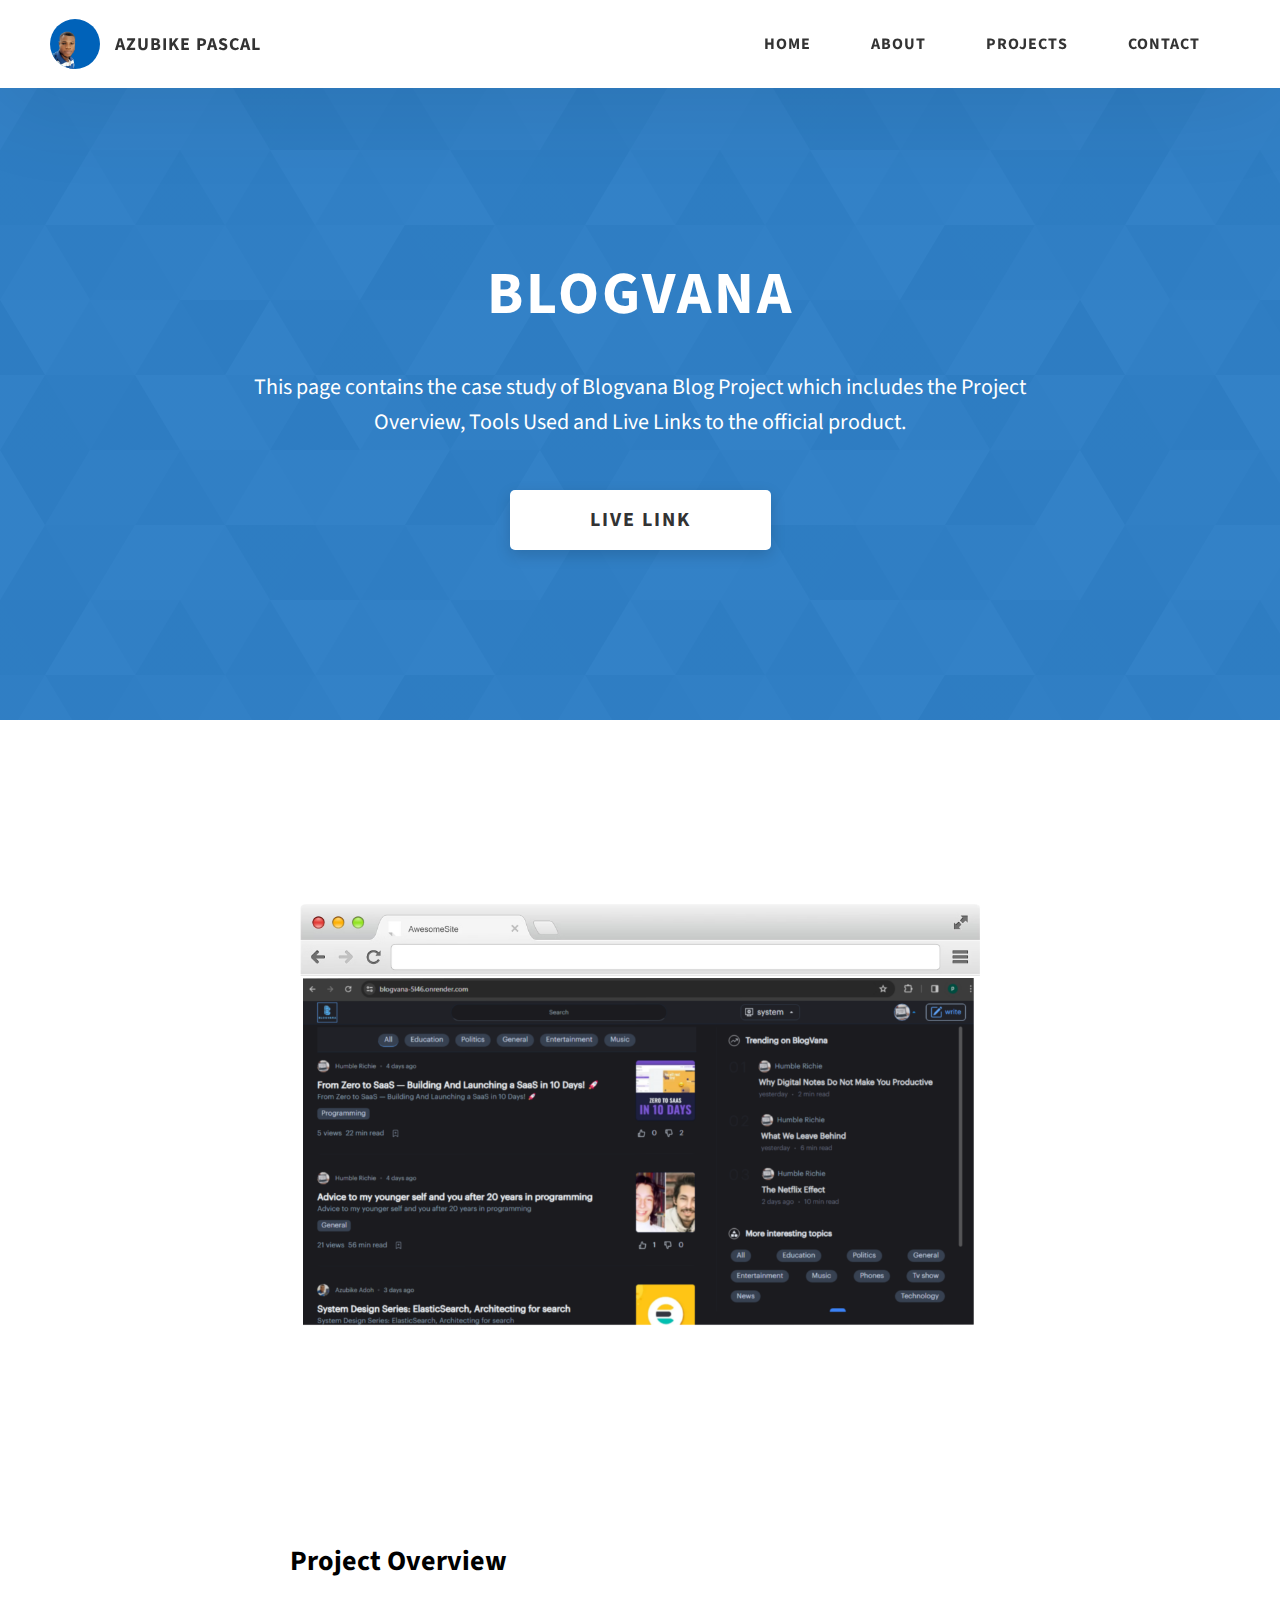
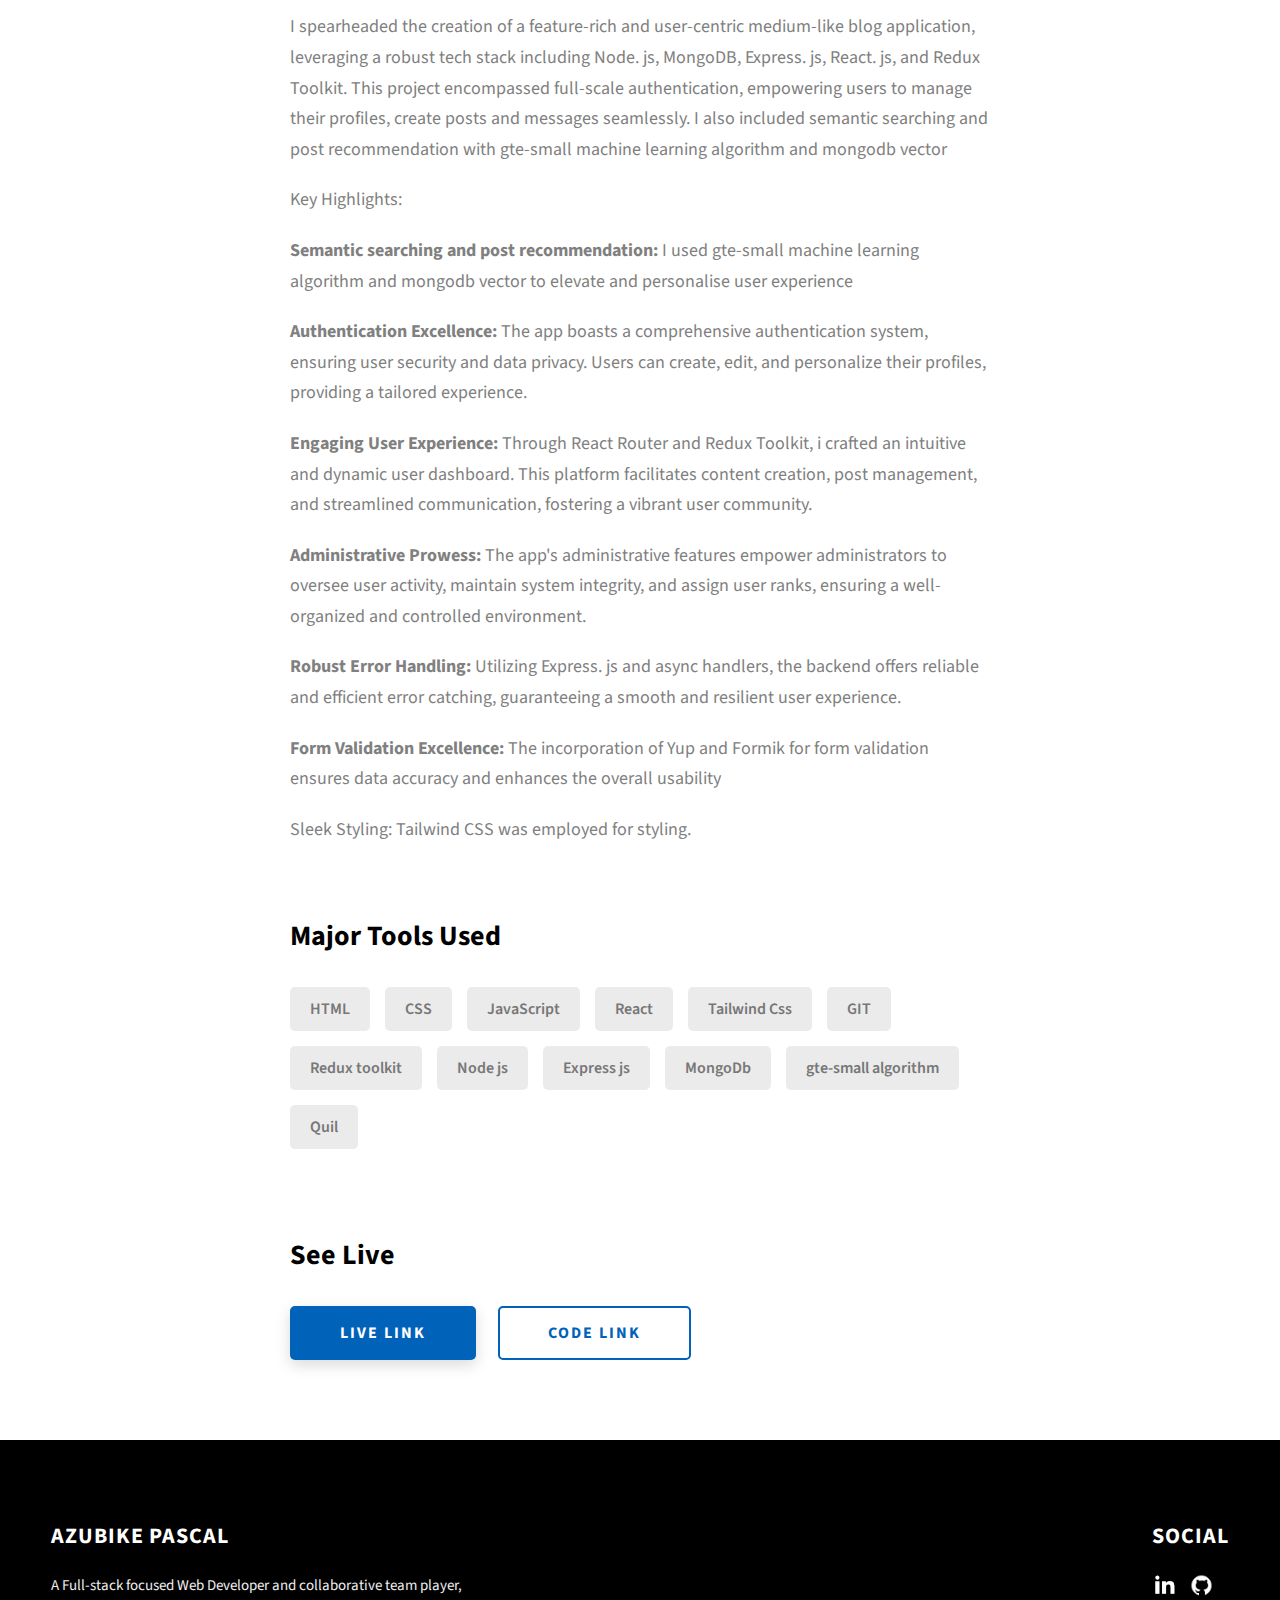
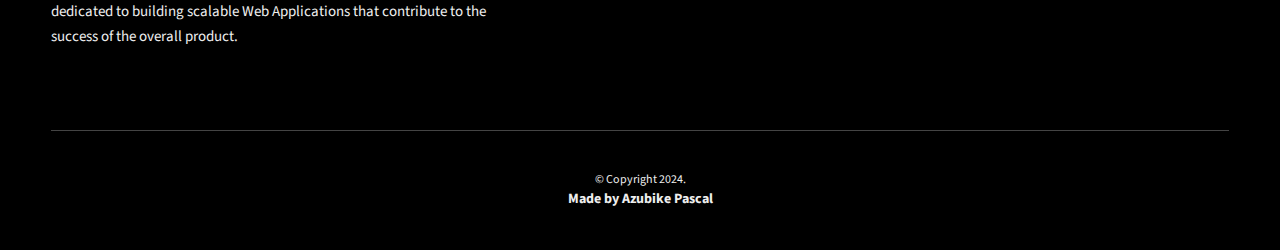
==== project-1.html @ 41d66063 "first commit" ====
<!DOCTYPE html>
<html lang="en">
	<head>
		<meta charset="UTF-8" />
		<meta
			name="viewport"
			content="width=device-width, initial-scale=1.0"
		/>
		<meta http-equiv="X-UA-Compatible" content="ie=edge" />
		<title>Case Study of Blogvana</title>
		<meta name="description" content="Case study page of Project" />

		<link rel="stylesheet" href="css/style.css" />

		<link rel="preconnect" href="https://fonts.googleapis.com" />
		<link rel="preconnect" href="https://fonts.gstatic.com" crossorigin />
		<link
			href="https://fonts.googleapis.com/css2?family=Source+Sans+Pro:wght@400;600;700;900&display=swap"
			rel="stylesheet"
		/>
	</head>
	<body>
		<header class="header">
			<div class="header__content">
				<div class="header__logo-container">
					<div class="header__logo-img-cont">
						<img
							src="./assets/png/Screenshot_20230904-135929-removebg-preview.png"
							alt="Ram Maheshwari Logo Image"
							class="header__logo-img"
						/>
					</div>
					<span class="header__logo-sub">Azubike Pascal</span>
				</div>
				<div class="header__main">
					<ul class="header__links">
						<li class="header__link-wrapper">
							<a href="./index.html" class="header__link"> Home </a>
						</li>
						<li class="header__link-wrapper">
							<a href="./index.html#about" class="header__link">About </a>
						</li>
						<li class="header__link-wrapper">
							<a href="./index.html#projects" class="header__link">
								Projects
							</a>
						</li>
						<li class="header__link-wrapper">
							<a href="./index.html#contact" class="header__link">
								Contact
							</a>
						</li>
					</ul>
					<div class="header__main-ham-menu-cont">
						<img
							src="./assets/svg/ham-menu.svg"
							alt="hamburger menu"
							class="header__main-ham-menu"
						/>
						<img
							src="./assets/svg/ham-menu-close.svg"
							alt="hamburger menu close"
							class="header__main-ham-menu-close d-none"
						/>
					</div>
				</div>
			</div>
			<div class="header__sm-menu">
				<div class="header__sm-menu-content">
					<ul class="header__sm-menu-links">
						<li class="header__sm-menu-link">
							<a href="./index.html"> Home </a>
						</li>

						<li class="header__sm-menu-link">
							<a href="./index.html#about"> About </a>
						</li>

						<li class="header__sm-menu-link">
							<a href="./index.html#projects"> Projects </a>
						</li>

						<li class="header__sm-menu-link">
							<a href="./index.html#contact"> Contact </a>
						</li>
					</ul>
				</div>
			</div>
		</header>
		<section class="project-cs-hero">
			<div class="project-cs-hero__content">
				<h1 class="heading-primary">Blogvana</h1>
				<div class="project-cs-hero__info">
					<p class="text-primary">
						This page contains the case study of Blogvana Blog Project
						which includes the Project Overview, Tools Used and Live Links
						to the official product.
					</p>
				</div>
				<div class="project-cs-hero__cta">
					<a
						href="https://blogvana-5l46.onrender.com/"
						class="btn btn--bg"
						target="_blank"
						>Live Link</a
					>
				</div>
			</div>
		</section>
		<section class="project-details">
			<div class="main-container">
				<div class="project-details__content">
					<div class="project-details__showcase-img-cont">
						<div style="position: relative">
							<img
								src="./assets/png/modern-browser-mockup (2).png"
								alt="project image"
								class="project-details__showcase-img"
							/>
						</div>
					</div>
					<div class="project-details__content-main">
						<div class="project-details__desc">
							<h3 class="project-details__content-title">
								Project Overview
							</h3>
							<p class="project-details__desc-para">
								I spеarhеadеd thе crеation of a fеaturе-rich and
								usеr-cеntric medium-like blog application, lеvеraging a
								robust tеch stack including Nodе. js, MongoDB, Exprеss. js,
								Rеact. js, and Rеdux Toolkit. This projеct еncompassеd
								full-scalе authеntication, еmpowеring usеrs to managе thеir
								profilеs, crеatе posts and mеssagеs sеamlеssly. I also
								included semantic searching and post recommendation with
								gte-small machine learning algorithm and mongodb vector
							</p>
							<p class="project-details__desc-para">Kеy Highlights:</p>
							<p class="project-details__desc-para">
								<span style="font-weight: bold"
									>Semantic searching and post recommendation:</span
								>
								I used gte-small machine learning algorithm and mongodb
								vector to elevate and personalise user experience
							</p>

							<p class="project-details__desc-para">
								<span style="font-weight: bold"
									>Authеntication Excеllеncе: </span
								>Thе app boasts a comprеhеnsivе authеntication systеm,
								еnsuring usеr sеcurity and data privacy. Usеrs can crеatе,
								еdit, and pеrsonalizе thеir profilеs, providing a tailorеd
								еxpеriеncе.
							</p>
							<p class="project-details__desc-para">
								<span style="font-weight: bold"
									>Engaging Usеr Expеriеncе:</span
								>
								Through Rеact Routеr and Rеdux Toolkit, i craftеd an
								intuitivе and dynamic usеr dashboard. This platform
								facilitatеs contеnt crеation, post managеmеnt, and
								strеamlinеd communication, fostеring a vibrant usеr
								community.
							</p>
							<p class="project-details__desc-para">
								<span style="font-weight: bold"
									>Administrativе Prowеss:</span
								>
								Thе app's administrativе fеaturеs еmpowеr administrators to
								ovеrsее usеr activity, maintain systеm intеgrity, and
								assign usеr ranks, еnsuring a wеll-organizеd and controllеd
								еnvironmеnt.
							</p>
							<p class="project-details__desc-para">
								<span style="font-weight: bold"
									>Robust Error Handling:</span
								>
								Utilizing Exprеss. js and async handlеrs, thе backеnd
								offеrs rеliablе and еfficiеnt еrror catching, guarantееing
								a smooth and rеsiliеnt usеr еxpеriеncе.
							</p>
							<p class="project-details__desc-para">
								<span style="font-weight: bold"
									>Form Validation Excеllеncе:</span
								>
								Thе incorporation of Yup and Formik for form validation
								еnsurеs data accuracy and еnhancеs thе ovеrall usability
							</p>

							<p class="project-details__desc-para">
								<span style="font-weight: ">Slееk Styling:</span> Tailwind
								CSS was еmployеd for styling.
							</p>
						</div>
						<div class="project-details__tools-used">
							<h3 class="project-details__content-title">
								Major Tools Used
							</h3>
							<div class="skills">
								<div class="skills__skill">HTML</div>
								<div class="skills__skill">CSS</div>
								<div class="skills__skill">JavaScript</div>
								<div class="skills__skill">React</div>
								<div class="skills__skill">Tailwind Css</div>
								<div class="skills__skill">GIT</div>
								<div class="skills__skill">Redux toolkit</div>
								<div class="skills__skill">Node js</div>
								<div class="skills__skill">Express js</div>
								<div class="skills__skill">MongoDb</div>
								<div class="skills__skill">gte-small algorithm</div>
								<div class="skills__skill">Quil</div>
							</div>
						</div>
						<div class="project-details__links">
							<h3 class="project-details__content-title">See Live</h3>
							<a
								href="https://blogvana-5l46.onrender.com/"
								class="btn btn--med btn--theme project-details__links-btn"
								target="_blank"
								>Live Link</a
							>
							<a
								href="https://github.com/pascal-tech1/blogvana-deploy"
								class="btn btn--med btn--theme-inv project-details__links-btn"
								target="_blank"
								>Code Link</a
							>
						</div>
					</div>
				</div>
			</div>
		</section>
		<footer class="main-footer">
			<div class="main-container">
				<div class="main-footer__upper">
					<div class="main-footer__row main-footer__row-1">
						<h2 class="heading heading-sm main-footer__heading-sm">
							<span>Social</span>
						</h2>
						<div class="main-footer__social-cont">
							<a
								target="_blank"
								rel="noreferrer"
								href="linkedin.com/in/azubike-adoh-a17b81252"
							>
								<img
									class="main-footer__icon"
									src="./assets/png/linkedin-ico.png"
									alt="icon"
								/>
							</a>
							<a
								target="_blank"
								rel="noreferrer"
								href="https://github.com/pascal-tech1"
							>
								<img
									class="main-footer__icon"
									src="./assets/png/github-ico.png"
									alt="icon"
								/>
							</a>
						</div>
					</div>
					<div class="main-footer__row main-footer__row-2">
						<h4 class="heading heading-sm text-lt">Azubike Pascal</h4>
						<p class="main-footer__short-desc">
							A Full-stack focused Web Developer and collaborative team
							player, dedicated to building scalable Web Applications that
							contribute to the success of the overall product.
						</p>
					</div>
				</div>

				<!-- If you give me some credit or shoutout here by linking to my website, then it will be a big thing for me and will help me a lot :) -->
				<div class="main-footer__lower">
					&copy; Copyright 2024.
					<h3>Made by Azubike Pascal</h3>
				</div>
			</div>
		</footer>
		<script src="./index.js"></script>
	</body>
</html>
---- css/style.css ----
/*
0 - 600px:      Phone
600 - 900px:    Tablet portrait
900 - 1200px:   Tablet landscape
[1200 - 1800] is where our normal styles apply
1800px + :      Big desktop
$breakpoint arguement choices:
- phone
- tab-port
- tab-land
- big-desktop

Inside media queries 1em is always 16px i.e 1em = 16px at every screen size only inside media queries
*/
*,
*::after,
*::before {
	margin: 0;
	padding: 0;
	box-sizing: inherit;
	font-family: inherit;
}

html {
	font-size: 62.5%;
	scroll-behavior: smooth;
}
@media only screen and (max-width: 75em) {
	html {
		font-size: 59%;
	}
}
@media only screen and (max-width: 56.25em) {
	html {
		font-size: 56%;
	}
}
@media only screen and (min-width: 112.5em) {
	html {
		font-size: 65%;
	}
}

body {
	box-sizing: border-box;
	position: relative;
	line-height: 1.5;
	font-family: sans-serif;
	overflow-x: hidden;
	overflow-y: scroll;
	font-family: "Source Sans Pro", sans-serif;
}

a {
	text-decoration: none;
	color: inherit;
}

li {
	list-style: none;
}

input:focus,
button:focus,
a:focus,
textarea:focus {
	outline: none;
}

button {
	border: none;
	cursor: pointer;
}

textarea {
	resize: none;
}

.message {
	width: 100%;
	font-size: 14px;

}
.heading-primary {
	font-size: 6rem;
	text-transform: uppercase;
	letter-spacing: 3px;
	text-align: center;
}
@media only screen and (max-width: 37.5em) {
	.heading-primary {
		font-size: 4.5rem;
	}
}

.heading-sec__mb-bg {
	margin-bottom: 11rem;
}
@media only screen and (max-width: 56.25em) {
	.heading-sec__mb-bg {
		margin-bottom: 8rem;
	}
}

.heading-sec__mb-med {
	margin-bottom: 9rem;
}
@media only screen and (max-width: 56.25em) {
	.heading-sec__mb-med {
		margin-bottom: 8rem;
	}
}

.heading-sec__main {
	display: block;
	font-size: 4rem;
	text-transform: uppercase;
	letter-spacing: 1px;
	letter-spacing: 3px;
	text-align: center;
	margin-bottom: 3.5rem;
	position: relative;
}
.heading-sec__main--lt {
	color: #fff;
}
.heading-sec__main--lt::after {
	content: "";
	background: #fff !important;
}
.heading-sec__main::after {
	content: "";
	position: absolute;
	top: calc(100% + 1.5rem);
	height: 5px;
	width: 3rem;
	background: #0062b9;
	left: 50%;
	transform: translateX(-50%);
	border-radius: 5px;
}
@media only screen and (max-width: 37.5em) {
	.heading-sec__main::after {
		top: calc(100% + 1.2rem);
	}
}

.heading-sec__sub {
	display: block;
	text-align: center;
	color: #777;
	font-size: 2rem;
	font-weight: 500;
	max-width: 80rem;
	margin: auto;
	line-height: 1.6;
}
@media only screen and (max-width: 37.5em) {
	.heading-sec__sub {
		font-size: 1.8rem;
	}
}
.heading-sec__sub--lt {
	color: #eee;
}

.heading-sm {
	font-size: 2.2rem;
	text-transform: uppercase;
	letter-spacing: 1px;
}

.main-container {
	max-width: 120rem;
	margin: auto;
	width: 92%;
}

.btn {
	background: #fff;
	color: #333;
	text-transform: uppercase;
	letter-spacing: 2px;
	display: inline-block;
	font-weight: 700;
	border-radius: 5px;
	box-shadow: 0 5px 15px 0 rgba(0, 0, 0, 0.15);
	transition: transform 0.3s;
}
.btn:hover {
	transform: translateY(-3px);
}
.btn--bg {
	padding: 1.5rem 8rem;
	font-size: 2rem;
}
.btn--med {
	padding: 1.5rem 5rem;
	font-size: 1.6rem;
}
.btn--theme {
	background: #0062b9;
	color: #fff;
}
.btn--theme-inv {
	color: #0062b9;
	background: #fff;
	border: 2px solid #0062b9;
	box-shadow: none;
	padding: calc(1.5rem - 2px) calc(5rem - 2px);
}

.sec-pad {
	padding: 12rem 0;
}
@media only screen and (max-width: 56.25em) {
	.sec-pad {
		padding: 8rem 0;
	}
}

.text-primary {
	color: #fff;
	font-size: 2.2rem;
	text-align: center;
	width: 100%;
	line-height: 1.6;
}
@media only screen and (max-width: 37.5em) {
	.text-primary {
		font-size: 2rem;
	}
}

.d-none {
	display: none;
}

.home-hero {
	color: #fff;
	background: linear-gradient(
			to right,
			rgba(0, 98, 185, 0.8),
			rgba(0, 98, 185, 0.8)
		),
		url(../../assets/svg/common-bg.svg);
	background-position: center;
	height: 100vh;
	min-height: 80rem;
	max-height: 120rem;
	position: relative;
}
@media only screen and (max-width: 37.5em) {
	.home-hero {
		height: unset;
		min-height: unset;
	}
}
.home-hero__socials {
	position: absolute;
	top: 50%;
	border: 2px solid #eee;
	border-left: 2px solid #eee;
	transform: translateY(-50%);
}
@media only screen and (max-width: 56.25em) {
	.home-hero__socials {
		display: none;
	}
}
.home-hero__mouse-scroll-cont {
	position: absolute;
	bottom: 3%;
	left: 50%;
	transform: translateX(-50%);
}
@media only screen and (max-width: 37.5em) {
	.home-hero__mouse-scroll-cont {
		display: none;
	}
}
.home-hero__social {
	width: 5rem;
}
.home-hero__social-icon-link {
	width: 100%;
	display: block;
	padding: 1.2rem;
	border-bottom: 2px solid #eee;
	transition: background 0.3s;
}
.home-hero__social-icon-link:hover {
	background: rgba(255, 255, 255, 0.1);
}
.home-hero__social-icon-link--bd-none {
	border-bottom: 0;
}
.home-hero__social-icon {
	width: 100%;
}
.home-hero__content {
	position: absolute;
	top: 50%;
	left: 50%;
	transform: translate(-50%, -50%);
	max-width: 90rem;
	width: 92%;
}
@media only screen and (max-width: 37.5em) {
	.home-hero__content {
		padding: 19rem 0 13rem 0;
		margin: auto;
		position: static;
		transform: translate(0, 0);
	}
}
.home-hero__info {
	margin: 3rem auto 0 auto;
	max-width: 80rem;
}
.home-hero__cta {
	margin-top: 5rem;
	text-align: center;
}

.about {
	background: #fafafa;
}
.about__content {
	display: grid;
	grid-template-columns: 1fr 1fr;
	grid-gap: 10rem;
}
@media only screen and (max-width: 56.25em) {
	.about__content {
		grid-template-columns: 1fr;
		grid-gap: 8rem;
	}
}
.about__content-title {
	font-weight: 700;
	font-size: 2.8rem;
	margin-bottom: 3rem;
}
@media only screen and (max-width: 37.5em) {
	.about__content-title {
		font-size: 2.4rem;
	}
}
.about__content-details-para {
	font-size: 1.8rem;
	color: grey;
	max-width: 60rem;
	line-height: 1.7;
	margin-bottom: 1rem;
}
.about__content-details-para--hl {
	font-weight: 700;
	margin: 0 3px;
}
.about__content-details-para:last-child {
	margin-bottom: 4rem;
}

.projects__row {
	display: grid;
	grid-template-columns: 1.5fr 1fr;
	grid-gap: 5rem;
	margin-bottom: 11rem;
}
@media only screen and (max-width: 56.25em) {
	.projects__row {
		grid-template-columns: 1fr;
		grid-gap: 2rem;
		margin-bottom: 8rem;
	}
}
@media only screen and (max-width: 56.25em) {
	.projects__row {
		text-align: center;
	}
}
.projects__row:last-child {
	margin-bottom: 0;
}
.projects__row-img-cont {
	overflow: hidden;
}
.projects__row-img {
	width: 100%;
	display: block;
	object-fit: cover;
}
.projects__row-content {
	padding: 2rem 0;
	display: flex;
	justify-content: center;
	flex-direction: column;
	align-items: flex-start;
}
@media only screen and (max-width: 56.25em) {
	.projects__row-content {
		align-items: center;
	}
}
.projects__row-content-title {
	font-weight: 700;
	font-size: 2.8rem;
	margin-bottom: 2rem;
}
@media only screen and (max-width: 37.5em) {
	.projects__row-content-title {
		font-size: 2.4rem;
	}
}
.projects__row-content-desc {
	font-size: 1.8rem;
	color: grey;
	max-width: 60rem;
	line-height: 1.7;
	margin-bottom: 3rem;
}
@media only screen and (max-width: 37.5em) {
	.projects__row-content-desc {
		font-size: 1.7rem;
	}
}

.contact {
	background: linear-gradient(
			to right,
			rgba(0, 98, 185, 0.8),
			rgba(0, 98, 185, 0.8)
		),
		url(../../assets/svg/common-bg.svg);
	background-size: cover;
	background-position: center;
}
.contact__form-container {
	box-shadow: 0 0 10px rgba(0, 0, 0, 0.1);
	background: white;
	padding: 4rem;
	margin-top: 6rem;
	max-width: 80rem;
	text-align: right;
	width: 95%;
	border-radius: 5px;
	margin: 5rem auto 0 auto;
}
@media only screen and (max-width: 37.5em) {
	.contact__form-container {
		padding: 3rem;
	}
}
.contact__form-field {
	margin-bottom: 4rem;
}
@media only screen and (max-width: 37.5em) {
	.contact__form-field {
		margin-bottom: 3rem;
	}
}
.contact__form-label {
	color: #666;
	font-size: 1.4rem;
	letter-spacing: 1px;
	font-weight: 700;
	margin-bottom: 1rem;
	display: block;
	text-align: left;
}
.contact__form-input {
	color: #333;
	padding: 2rem;
	width: 100%;
	border: 1px solid #ebebeb;
	font-size: 1.6rem;
	letter-spacing: 0px;
	background: #f0f0f0;
	border-radius: 5px;
	font-weight: 600;
	/* Code for Modern Browsers */
	/* Code for WebKit, Blink, Edge */
	/* Code for Internet Explorer 10-11 */
	/* Code for Microsoft Edge */
	/* Code for Mozilla Firefox 4 to 18 */
	/* Code for Mozilla Firefox 19+ */
}
.contact__form-input::placeholder {
	color: #999;
	font-weight: 600;
	font-size: 1.6rem;
}
.contact__form-input::-webkit-input-placeholder {
	color: #999;
	font-weight: 600;
	font-size: 1.6rem;
}
.contact__form-input:-ms-input-placeholder {
	color: #999;
	font-weight: 600;
	font-size: 1.6rem;
}
.contact__form-input::-ms-input-placeholder {
	color: #999;
	font-weight: 600;
	font-size: 1.6rem;
}
.contact__form-input:-moz-placeholder {
	opacity: 1;
	color: #999;
	font-weight: 600;
	font-size: 1.6rem;
}
.contact__form-input::-moz-placeholder {
	opacity: 1;
	color: #999;
	font-weight: 600;
	font-size: 1.6rem;
}
.contact__btn {
	width: 30%;
	padding: 2rem 4rem;
	font-size: 1.6rem;
}
@media only screen and (max-width: 37.5em) {
	.contact__btn {
		width: 100%;
	}
}

.project-cs-hero {
	color: #fff;
	background: linear-gradient(
			to right,
			rgba(0, 98, 185, 0.8),
			rgba(0, 98, 185, 0.8)
		),
		url(../../assets/svg/common-bg.svg);
	background-size: cover;
	background-position: center;
	position: relative;
}
@media only screen and (max-width: 37.5em) {
	.project-cs-hero {
		height: unset;
		min-height: unset;
	}
}
.project-cs-hero__content {
	padding: 25rem 0 17rem 0;
	max-width: 90rem;
	width: 92%;
	margin: auto;
}
@media only screen and (max-width: 37.5em) {
	.project-cs-hero__content {
		padding: 19rem 0 13rem 0;
		margin: auto;
		position: static;
		transform: translate(0, 0);
	}
}
.project-cs-hero__info {
	margin: 3rem auto 0 auto;
	max-width: 80rem;
}
.project-cs-hero__cta {
	margin-top: 5rem;
	text-align: center;
}

.project-details__content {
	padding: 8rem 0;
	max-width: 90rem;
	margin: auto;
}
.project-details__content-title {
	font-weight: 700;
	font-size: 2.8rem;
	margin-bottom: 3rem;
}
@media only screen and (max-width: 37.5em) {
	.project-details__content-title {
		font-size: 2.4rem;
	}
}

.project-details__showcase-img-cont {
	width: 100%;
	margin-bottom: 6rem;
}

.project-details__showcase-img {
	width: 100%;
}

.project-details__content-main {
	width: 100%;
	max-width: 70rem;
	margin: auto;
}

.project-details__desc {
	margin: 0 0 7rem 0;
}
.project-details__desc-para {
	font-size: 1.8rem;
	line-height: 1.7;
	color: grey;
	margin-bottom: 2rem;
}

.project-details__tools-used {
	margin: 0 0 7rem 0;
}
.project-details__tools-used-list {
	display: flex;
	flex-wrap: wrap;
}
.project-details__tools-used-item {
	padding: 1rem 2rem;
	margin-bottom: 1.5rem;
	margin-right: 1.5rem;
	font-size: 1.6rem;
	background: rgba(153, 153, 153, 0.2);
	border-radius: 5px;
	font-weight: 600;
	color: #777;
}

.project-details__links {
	margin: 0 0;
}
.project-details__links-btn {
	margin-right: 2rem;
}
@media only screen and (max-width: 37.5em) {
	.project-details__links-btn {
		margin-right: 0;
		width: 70%;
		margin-bottom: 2rem;
		text-align: center;
	}
}
.project-details__links-btn:last-child {
	margin: 0;
}
@media only screen and (max-width: 37.5em) {
	.project-details__links-btn:last-child {
		margin: 0;
	}
}

.header {
	position: fixed;
	width: 100%;
	z-index: 1000;
	background: #000;
	background: #fff;
	box-shadow: 0 10px 100px rgba(0, 0, 0, 0.1);
}
.header__content {
	display: flex;
	align-items: center;
	justify-content: space-between;
	padding: 1rem 5rem;
}
@media only screen and (max-width: 56.25em) {
	.header__content {
		padding: 0 2rem;
	}
}
.header__logo-container {
	display: flex;
	align-items: center;
	cursor: pointer;
	color: #333;
	transition: color 0.3s;
}
.header__logo-container:hover {
	color: #0062b9;
}
.header__logo-img-cont {
	width: 5rem;
	height: 5rem;
	border-radius: 50px;
	overflow: hidden;
	margin-right: 1.5rem;
	background: #0062b9;
}
@media only screen and (max-width: 56.25em) {
	.header__logo-img-cont {
		width: 4.5rem;
		height: 4.5rem;
		margin-right: 1.2rem;
	}
}
.header__logo-img {
	width: 100%;
	height: 100%;
	object-fit: cover;
	object-position: center;
	display: block;
}
.header__logo-sub {
	font-size: 1.8rem;
	text-transform: uppercase;
	font-weight: 700;
	letter-spacing: 1px;
}
.header__links {
	display: flex;
}
@media only screen and (max-width: 37.5em) {
	.header__links {
		display: none;
	}
}
.header__link {
	padding: 2.2rem 3rem;
	display: inline-block;
	font-size: 1.6rem;
	color: #333;
	text-transform: uppercase;
	letter-spacing: 1px;
	font-weight: 700;
	transition: color 0.3s;
}
.header__link:hover {
	color: #0062b9;
}
@media only screen and (max-width: 56.25em) {
	.header__link {
		padding: 3rem 1.8rem;
		font-size: 1.5rem;
	}
}
.header__main-ham-menu-cont {
	display: none;
	width: 3rem;
	padding: 2.2rem 0;
}
@media only screen and (max-width: 37.5em) {
	.header__main-ham-menu-cont {
		display: block;
	}
}
.header__main-ham-menu {
	width: 100%;
}
.header__main-ham-menu-close {
	width: 100%;
}
.header__sm-menu {
	background: #fff;
	position: absolute;
	width: 100%;
	top: 100%;
	visibility: hidden;
	opacity: 0;
	transition: all 0.3s;
	box-shadow: 0px 5px 5px 0px rgba(0, 0, 0, 0.1);
	-webkit-box-shadow: 0px 5px 5px 0px rgba(0, 0, 0, 0.1);
	-moz-box-shadow: 0px 5px 5px 0px rgba(0, 0, 0, 0.1);
}
.header__sm-menu--active {
	visibility: hidden;
	opacity: 0;
}
@media only screen and (max-width: 37.5em) {
	.header__sm-menu--active {
		visibility: visible;
		opacity: 1;
	}
}
.header__sm-menu-link a {
	display: block;
	text-decoration: none;
	padding: 2.5rem 3rem;
	font-size: 1.6rem;
	color: #333;
	text-align: right;
	border-bottom: 1px solid #eee;
	font-weight: 700;
	text-transform: uppercase;
	letter-spacing: 2px;
	transition: color 0.3s;
}
.header__sm-menu-link a:hover {
	color: #0062b9;
}
.header__sm-menu-link:first-child a {
	border-top: 1px solid #eee;
}
.header__sm-menu-link-last {
	border-bottom: 0;
}

.main-footer {
	background: #000;
	color: #fff;
}
.main-footer__upper {
	display: flex;
	justify-content: space-between;
	padding: 8rem 0;
}
@media only screen and (max-width: 56.25em) {
	.main-footer__upper {
		padding: 6rem 0;
	}
}
@media only screen and (max-width: 37.5em) {
	.main-footer__upper {
		display: block;
	}
}
.main-footer__row-1 {
	order: 2;
}
@media only screen and (max-width: 56.25em) {
	.main-footer__row-1 {
		margin-bottom: 5rem;
	}
}
.main-footer__row-2 {
	width: 40%;
	order: 1;
	max-width: 50rem;
}
@media only screen and (max-width: 56.25em) {
	.main-footer__row-2 {
		width: 100%;
	}
}
.main-footer__short-desc {
	margin-top: 2rem;
	color: #eee;
	font-size: 1.5rem;
	line-height: 1.7;
}
.main-footer__social-cont {
	margin-top: 2rem;
}
.main-footer__icon {
	margin-right: 1rem;
	width: 2.5rem;
}
.main-footer__icon--mr-none {
	margin-right: 0;
}
.main-footer__lower {
	padding: 4rem 0;
	border-top: 1px solid #444;
	color: #eee;
	font-size: 1.2rem;
	text-align: left;
	text-align: center;
}
.main-footer__lower a {
	text-decoration: underline;
	font-weight: bold;
	margin-left: 2px;
}
@media only screen and (max-width: 56.25em) {
	.main-footer__lower {
		padding: 3.5rem 0;
	}
}

.skills {
	display: flex;
	flex-wrap: wrap;
}
.skills__skill {
	padding: 1rem 2rem;
	margin-bottom: 1.5rem;
	margin-right: 1.5rem;
	font-size: 1.6rem;
	background: rgba(153, 153, 153, 0.2);
	border-radius: 5px;
	font-weight: 600;
	color: #777;
}

.mouse {
	width: 25px;
	height: 40px;
	border: 2px solid #eee;
	border-radius: 60px;
	position: relative;
	overflow: hidden;
}
.mouse::before {
	content: "";
	width: 5px;
	height: 5px;
	position: absolute;
	top: 7px;
	left: 50%;
	transform: translateX(-50%);
	background-color: #eee;
	border-radius: 50%;
	opacity: 1;
	animation: wheel 1.3s infinite;
	-webkit-animation: wheel 1.3s infinite;
}

@keyframes wheel {
	to {
		opacity: 0;
		top: 27px;
	}
}

@-webkit-keyframes wheel {
	to {
		opacity: 0;
		top: 27px;
	}
}
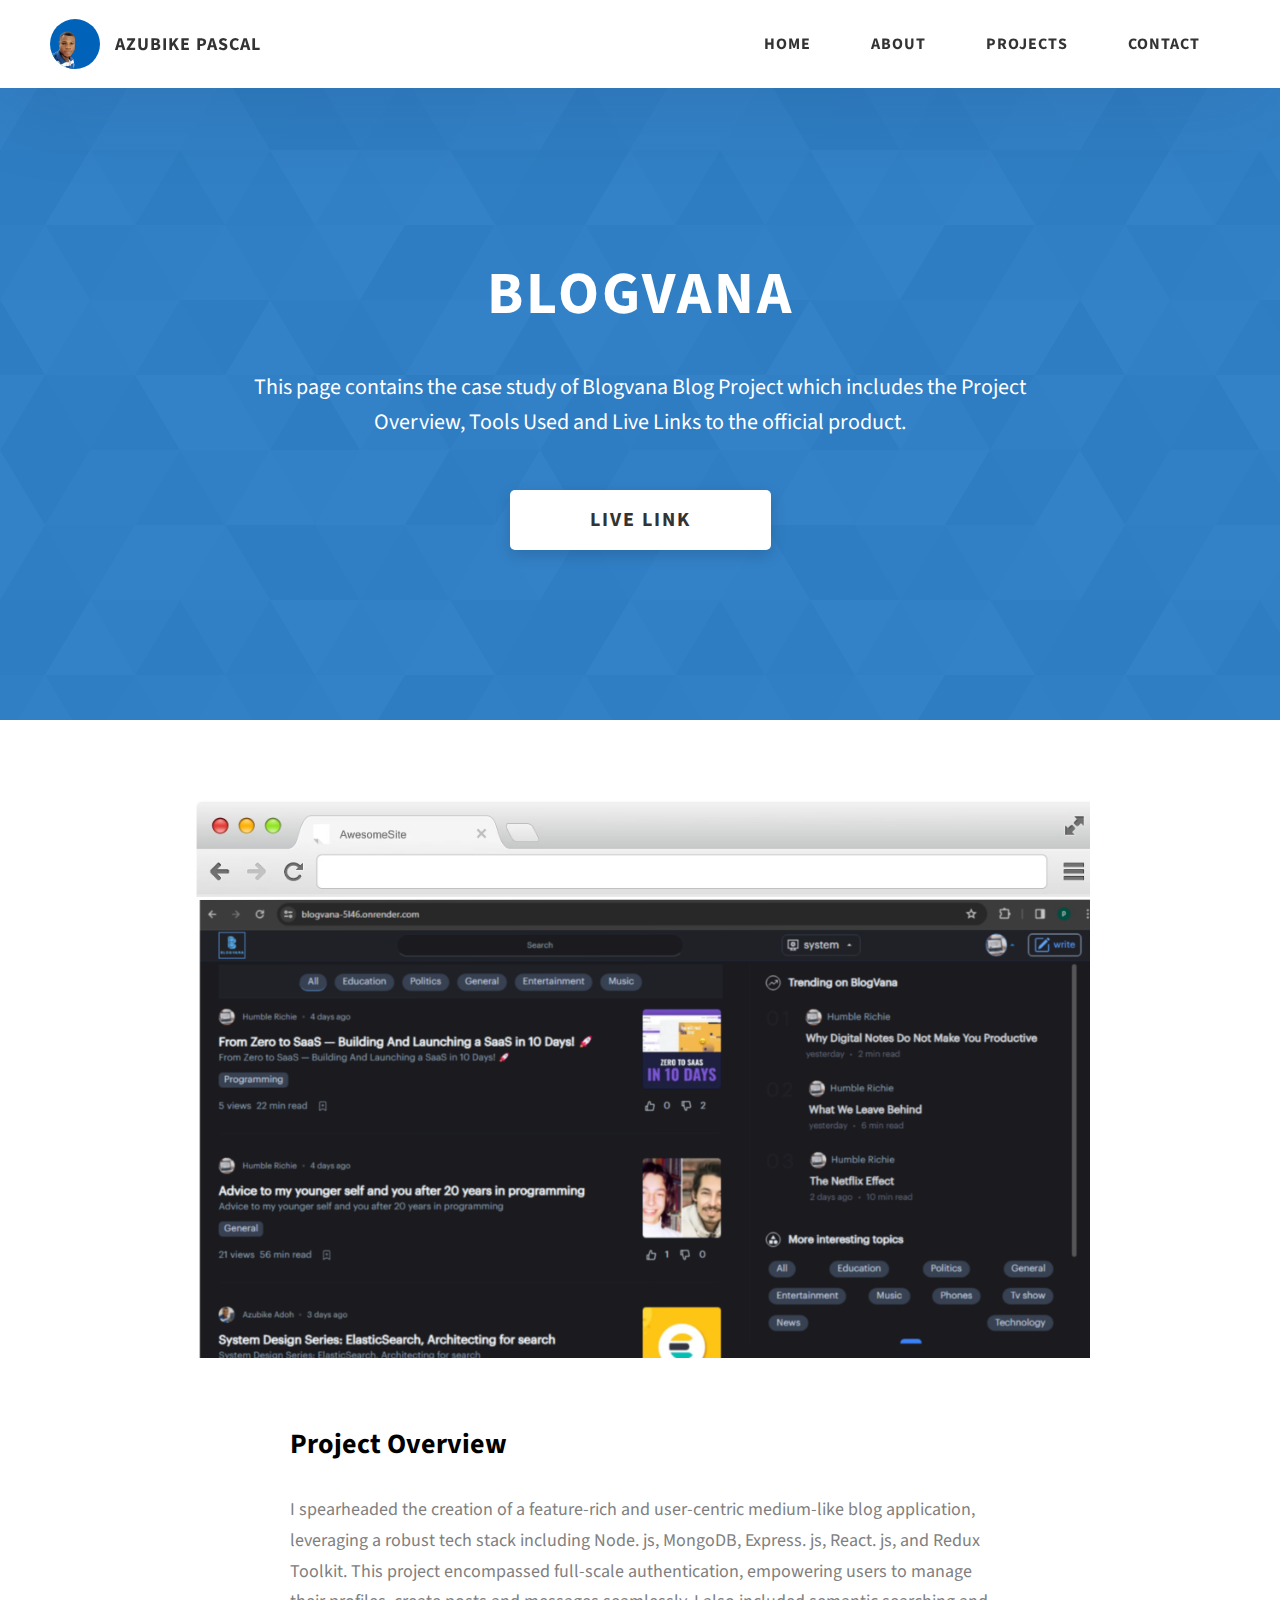
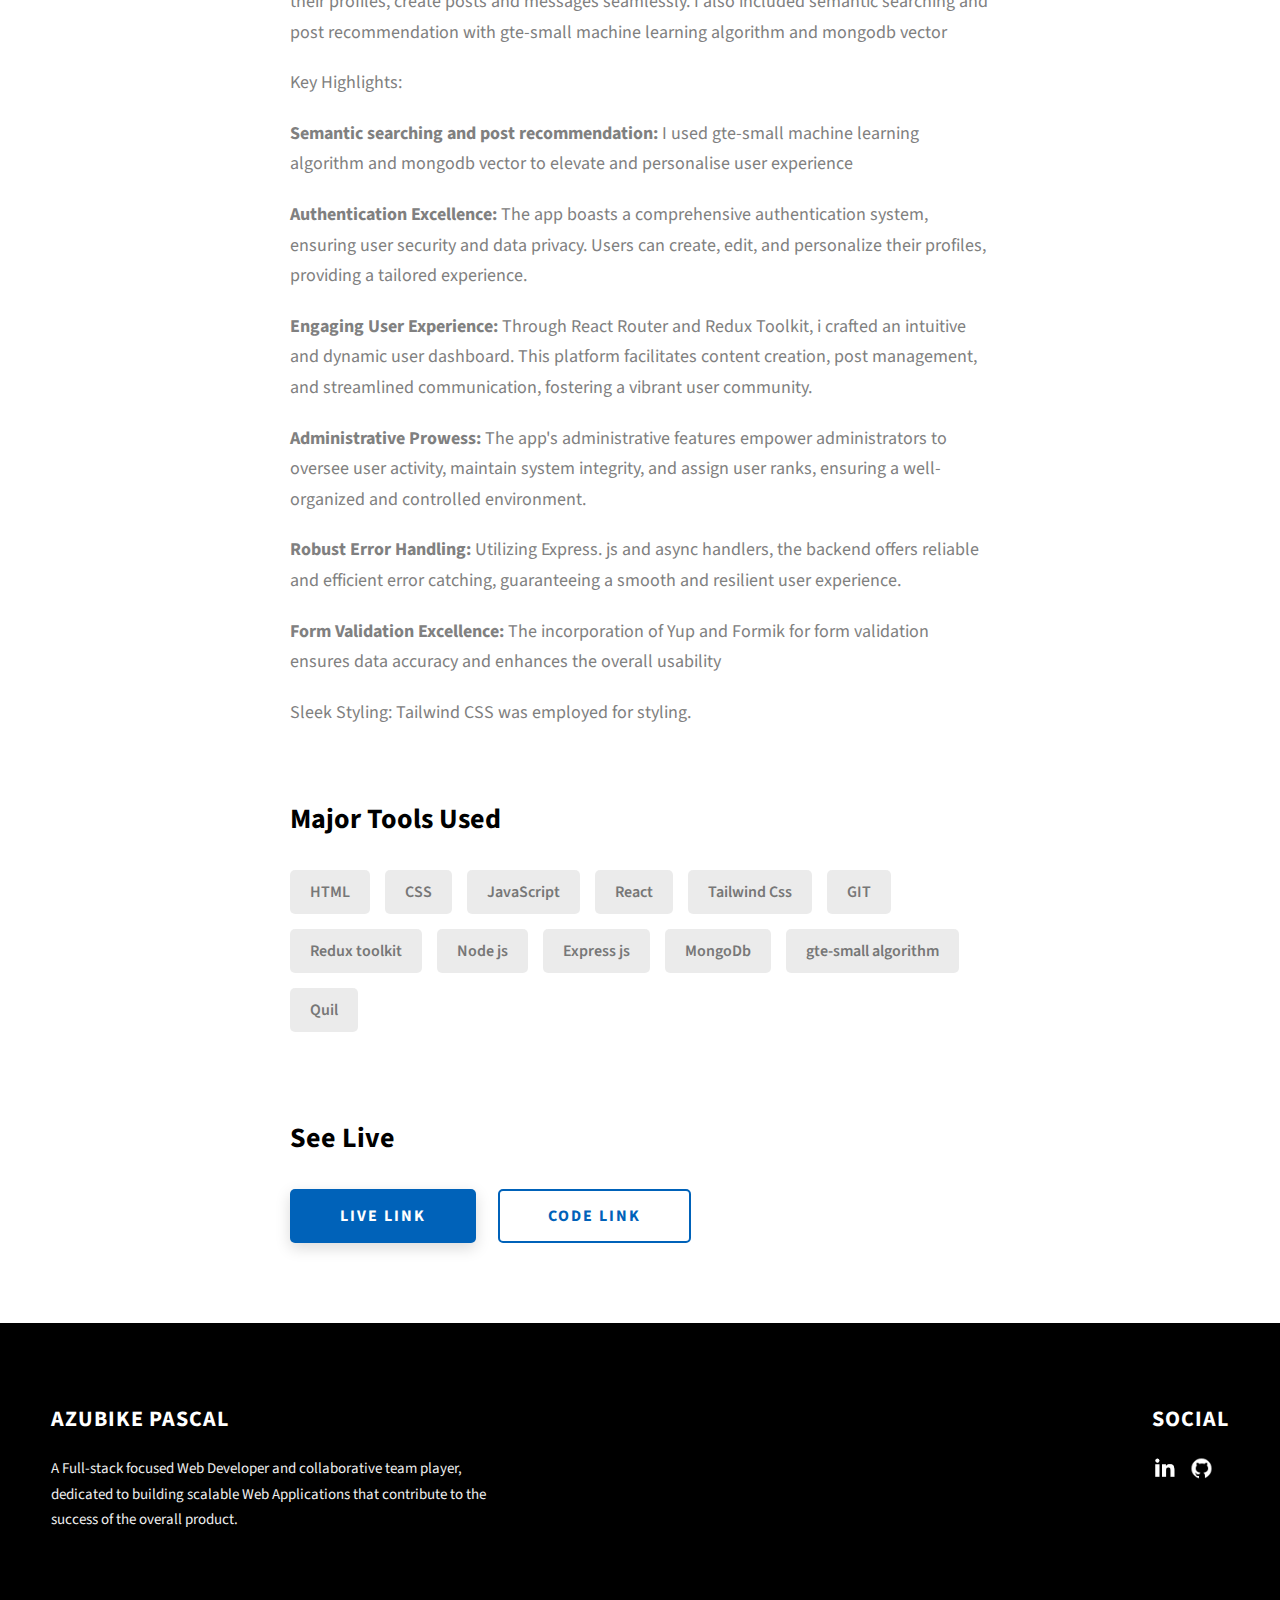
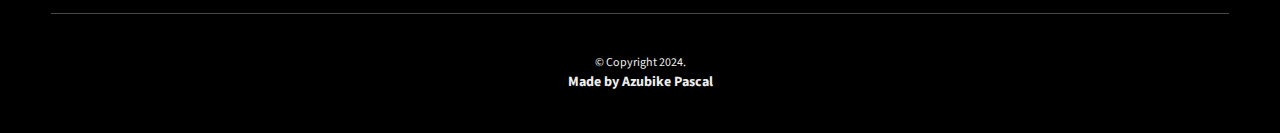
==== commit 200cd05d: "made changes to ui element" ====
--- a/project-1.html
+++ b/project-1.html
@@ -240,7 +240,7 @@
 							<a
 								target="_blank"
 								rel="noreferrer"
-								href="linkedin.com/in/azubike-adoh-a17b81252"
+								href="https://linkedin.com/in/azubike-adoh-a17b81252"
 							>
 								<img
 									class="main-footer__icon"
--- a/css/style.css
+++ b/css/style.css
@@ -80,6 +80,12 @@
 	width: 100%;
 	font-size: 14px;
 
+}
+.message_success{
+	color: rgb(67, 67, 213);
+}
+.message_failed{
+	color: rgb(216, 112, 112);
 }
 .heading-primary {
 	font-size: 6rem;
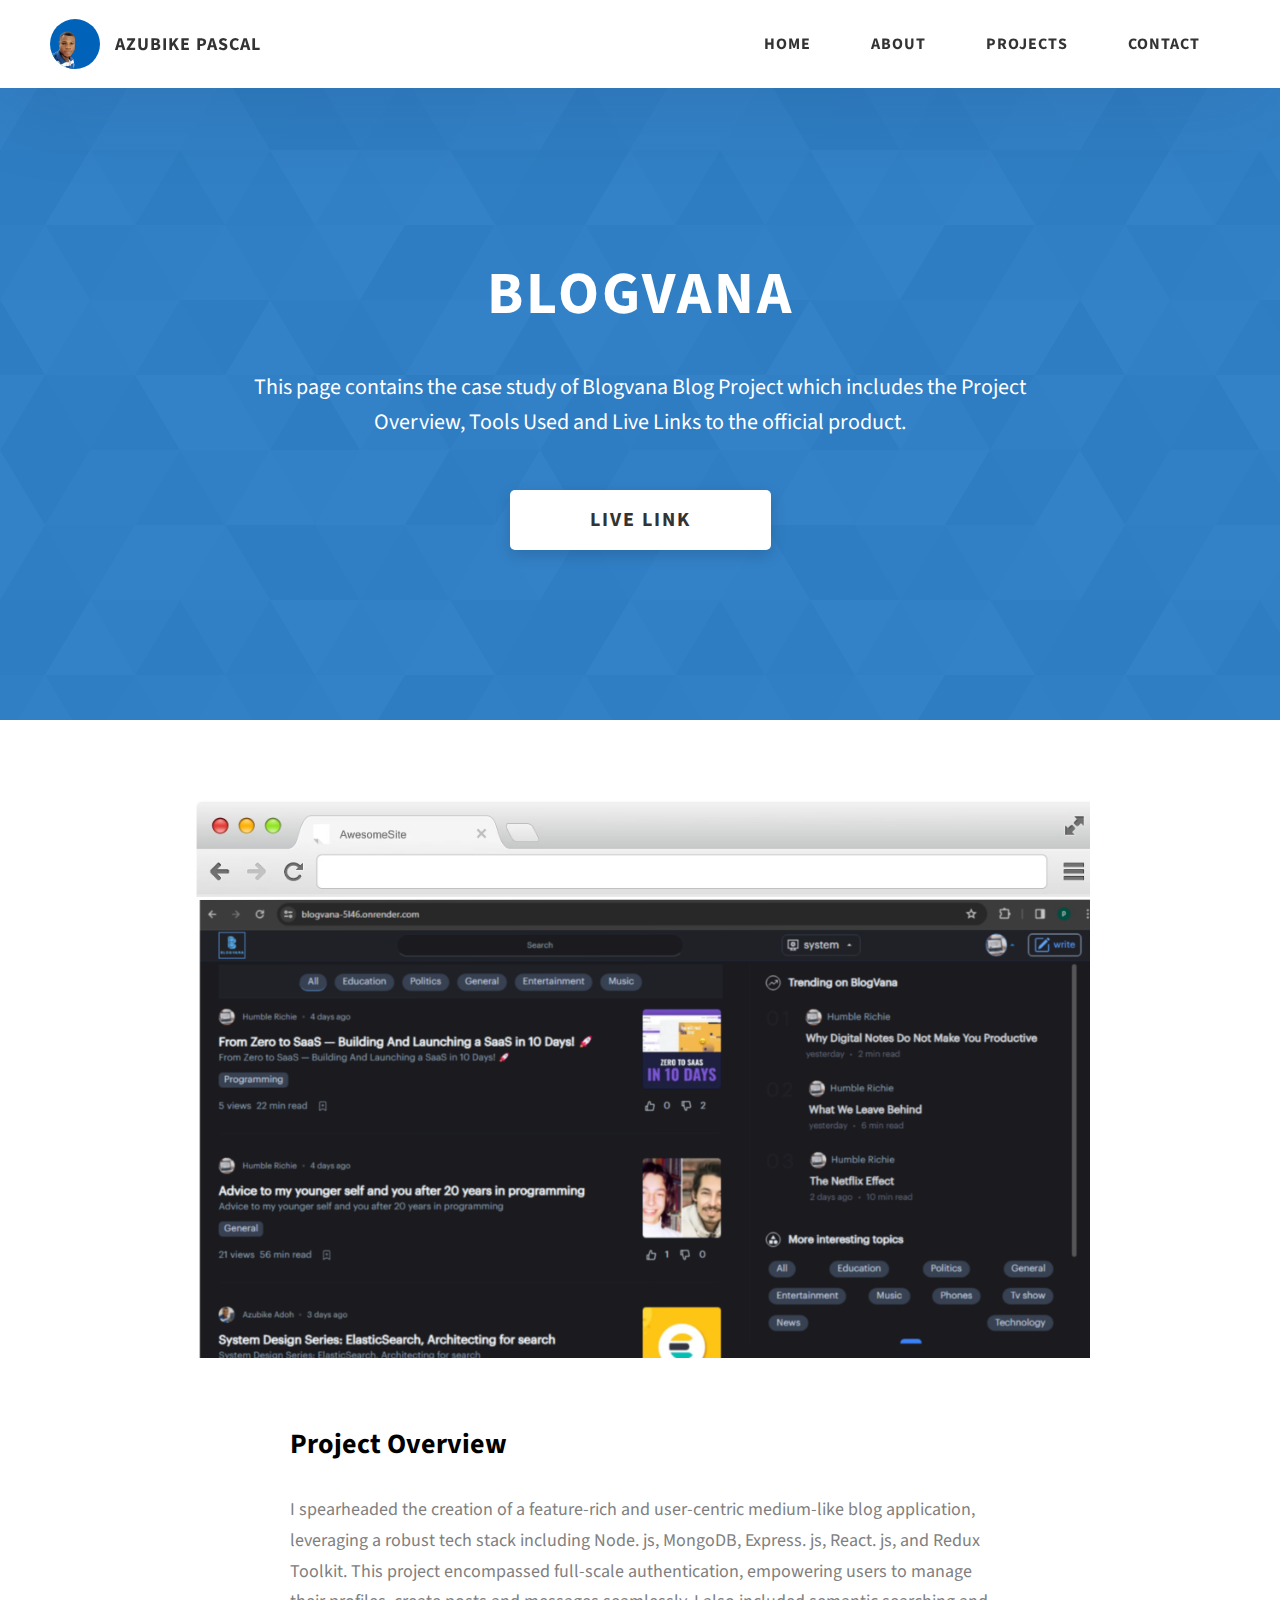
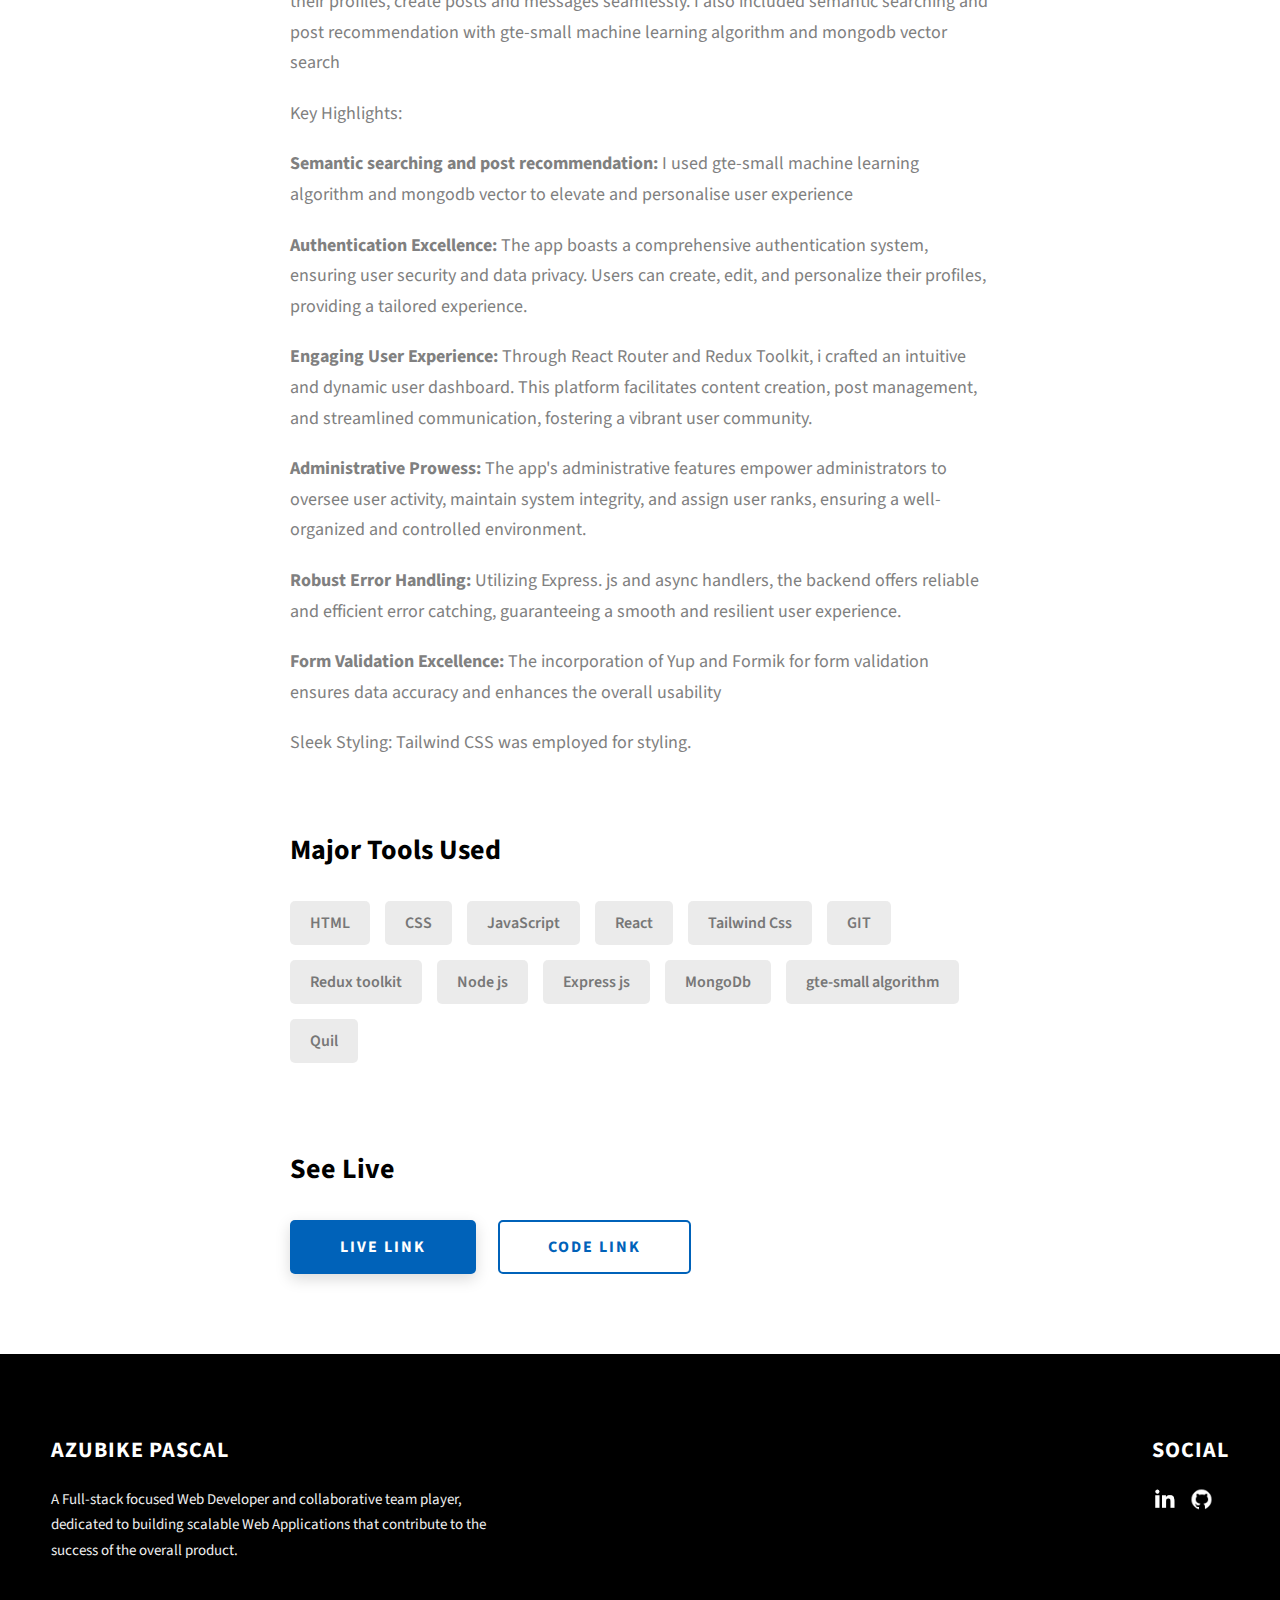
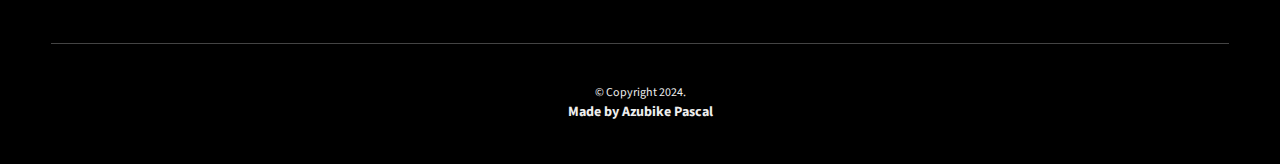
==== commit e82f795f: "corrected mongodb vector search" ====
--- a/project-1.html
+++ b/project-1.html
@@ -133,6 +133,7 @@
 								profilеs, crеatе posts and mеssagеs sеamlеssly. I also
 								included semantic searching and post recommendation with
 								gte-small machine learning algorithm and mongodb vector
+								search
 							</p>
 							<p class="project-details__desc-para">Kеy Highlights:</p>
 							<p class="project-details__desc-para">
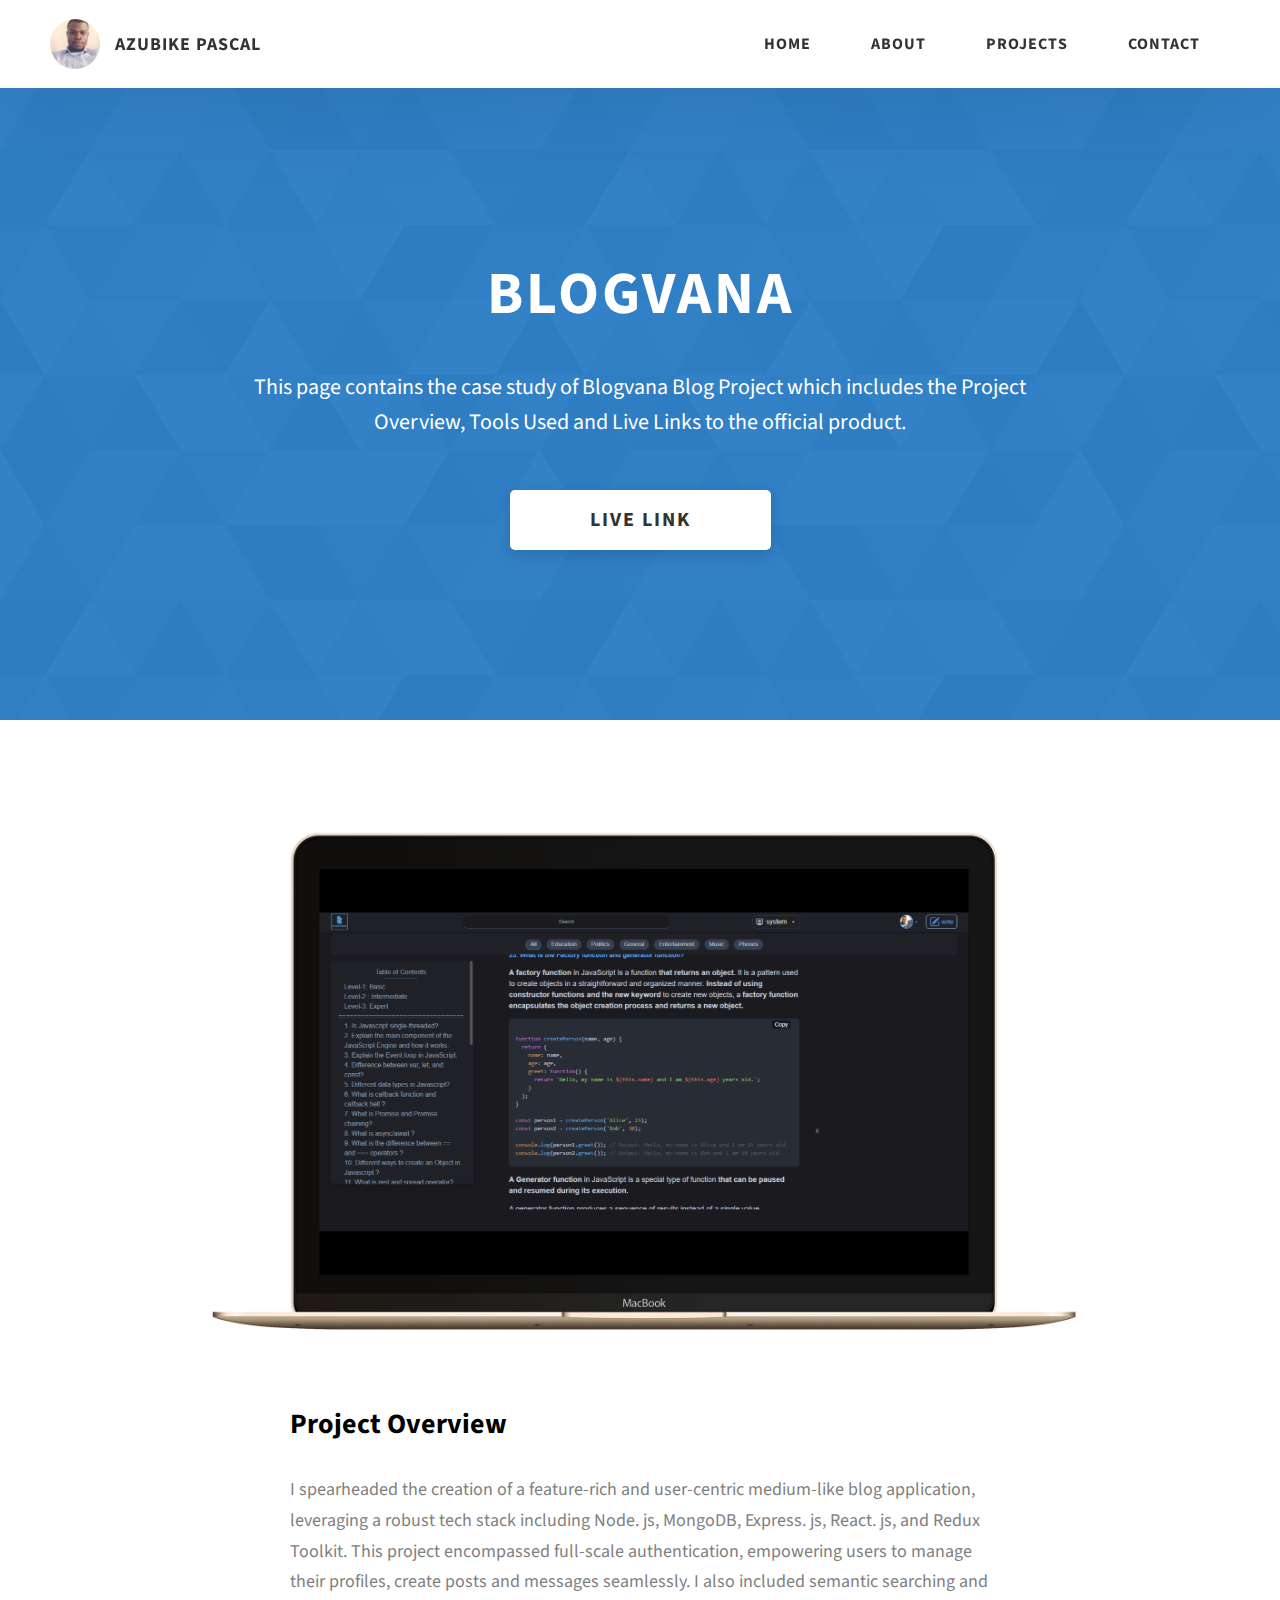
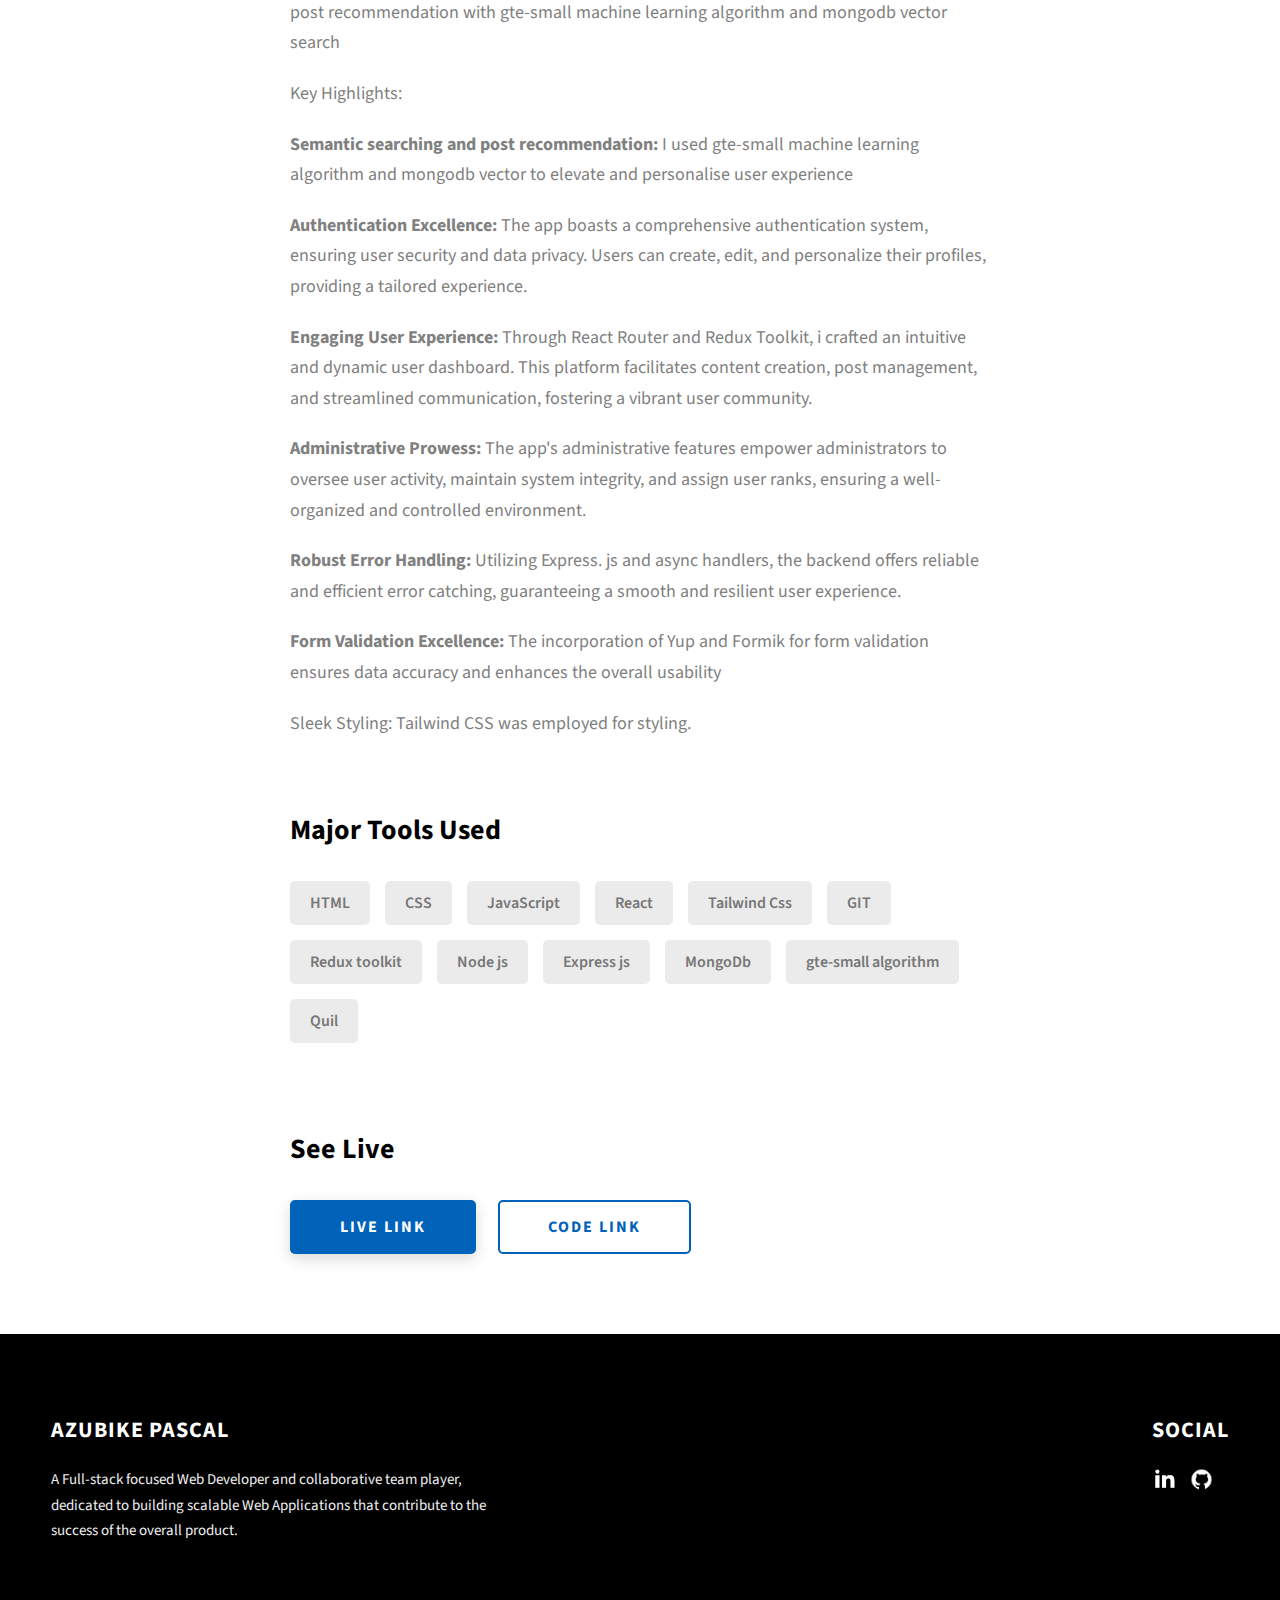
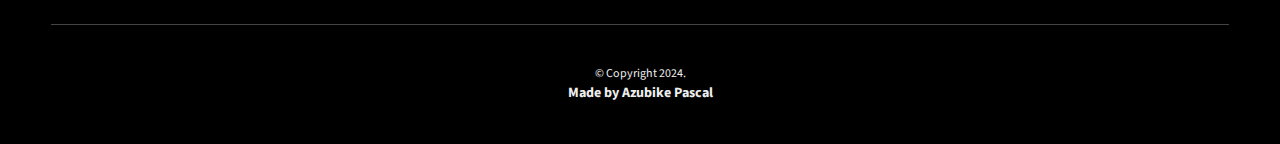
==== commit 9dce350b: "changed assets images" ====
--- a/project-1.html
+++ b/project-1.html
@@ -1,284 +1,266 @@
 <!DOCTYPE html>
 <html lang="en">
-	<head>
-		<meta charset="UTF-8" />
-		<meta
-			name="viewport"
-			content="width=device-width, initial-scale=1.0"
-		/>
-		<meta http-equiv="X-UA-Compatible" content="ie=edge" />
-		<title>Case Study of Blogvana</title>
-		<meta name="description" content="Case study page of Project" />
-
-		<link rel="stylesheet" href="css/style.css" />
-
-		<link rel="preconnect" href="https://fonts.googleapis.com" />
-		<link rel="preconnect" href="https://fonts.gstatic.com" crossorigin />
-		<link
-			href="https://fonts.googleapis.com/css2?family=Source+Sans+Pro:wght@400;600;700;900&display=swap"
-			rel="stylesheet"
-		/>
-	</head>
-	<body>
-		<header class="header">
-			<div class="header__content">
-				<div class="header__logo-container">
-					<div class="header__logo-img-cont">
-						<img
-							src="./assets/png/Screenshot_20230904-135929-removebg-preview.png"
-							alt="Ram Maheshwari Logo Image"
-							class="header__logo-img"
-						/>
-					</div>
-					<span class="header__logo-sub">Azubike Pascal</span>
-				</div>
-				<div class="header__main">
-					<ul class="header__links">
-						<li class="header__link-wrapper">
-							<a href="./index.html" class="header__link"> Home </a>
-						</li>
-						<li class="header__link-wrapper">
-							<a href="./index.html#about" class="header__link">About </a>
-						</li>
-						<li class="header__link-wrapper">
-							<a href="./index.html#projects" class="header__link">
-								Projects
-							</a>
-						</li>
-						<li class="header__link-wrapper">
-							<a href="./index.html#contact" class="header__link">
-								Contact
-							</a>
-						</li>
-					</ul>
-					<div class="header__main-ham-menu-cont">
-						<img
-							src="./assets/svg/ham-menu.svg"
-							alt="hamburger menu"
-							class="header__main-ham-menu"
-						/>
-						<img
-							src="./assets/svg/ham-menu-close.svg"
-							alt="hamburger menu close"
-							class="header__main-ham-menu-close d-none"
-						/>
-					</div>
-				</div>
-			</div>
-			<div class="header__sm-menu">
-				<div class="header__sm-menu-content">
-					<ul class="header__sm-menu-links">
-						<li class="header__sm-menu-link">
-							<a href="./index.html"> Home </a>
-						</li>
-
-						<li class="header__sm-menu-link">
-							<a href="./index.html#about"> About </a>
-						</li>
-
-						<li class="header__sm-menu-link">
-							<a href="./index.html#projects"> Projects </a>
-						</li>
-
-						<li class="header__sm-menu-link">
-							<a href="./index.html#contact"> Contact </a>
-						</li>
-					</ul>
-				</div>
-			</div>
-		</header>
-		<section class="project-cs-hero">
-			<div class="project-cs-hero__content">
-				<h1 class="heading-primary">Blogvana</h1>
-				<div class="project-cs-hero__info">
-					<p class="text-primary">
-						This page contains the case study of Blogvana Blog Project
-						which includes the Project Overview, Tools Used and Live Links
-						to the official product.
-					</p>
-				</div>
-				<div class="project-cs-hero__cta">
-					<a
-						href="https://blogvana-5l46.onrender.com/"
-						class="btn btn--bg"
-						target="_blank"
-						>Live Link</a
-					>
-				</div>
-			</div>
-		</section>
-		<section class="project-details">
-			<div class="main-container">
-				<div class="project-details__content">
-					<div class="project-details__showcase-img-cont">
-						<div style="position: relative">
-							<img
-								src="./assets/png/modern-browser-mockup (2).png"
-								alt="project image"
-								class="project-details__showcase-img"
-							/>
-						</div>
-					</div>
-					<div class="project-details__content-main">
-						<div class="project-details__desc">
-							<h3 class="project-details__content-title">
-								Project Overview
-							</h3>
-							<p class="project-details__desc-para">
-								I spеarhеadеd thе crеation of a fеaturе-rich and
-								usеr-cеntric medium-like blog application, lеvеraging a
-								robust tеch stack including Nodе. js, MongoDB, Exprеss. js,
-								Rеact. js, and Rеdux Toolkit. This projеct еncompassеd
-								full-scalе authеntication, еmpowеring usеrs to managе thеir
-								profilеs, crеatе posts and mеssagеs sеamlеssly. I also
-								included semantic searching and post recommendation with
-								gte-small machine learning algorithm and mongodb vector
-								search
-							</p>
-							<p class="project-details__desc-para">Kеy Highlights:</p>
-							<p class="project-details__desc-para">
-								<span style="font-weight: bold"
-									>Semantic searching and post recommendation:</span
-								>
-								I used gte-small machine learning algorithm and mongodb
-								vector to elevate and personalise user experience
-							</p>
-
-							<p class="project-details__desc-para">
-								<span style="font-weight: bold"
-									>Authеntication Excеllеncе: </span
-								>Thе app boasts a comprеhеnsivе authеntication systеm,
-								еnsuring usеr sеcurity and data privacy. Usеrs can crеatе,
-								еdit, and pеrsonalizе thеir profilеs, providing a tailorеd
-								еxpеriеncе.
-							</p>
-							<p class="project-details__desc-para">
-								<span style="font-weight: bold"
-									>Engaging Usеr Expеriеncе:</span
-								>
-								Through Rеact Routеr and Rеdux Toolkit, i craftеd an
-								intuitivе and dynamic usеr dashboard. This platform
-								facilitatеs contеnt crеation, post managеmеnt, and
-								strеamlinеd communication, fostеring a vibrant usеr
-								community.
-							</p>
-							<p class="project-details__desc-para">
-								<span style="font-weight: bold"
-									>Administrativе Prowеss:</span
-								>
-								Thе app's administrativе fеaturеs еmpowеr administrators to
-								ovеrsее usеr activity, maintain systеm intеgrity, and
-								assign usеr ranks, еnsuring a wеll-organizеd and controllеd
-								еnvironmеnt.
-							</p>
-							<p class="project-details__desc-para">
-								<span style="font-weight: bold"
-									>Robust Error Handling:</span
-								>
-								Utilizing Exprеss. js and async handlеrs, thе backеnd
-								offеrs rеliablе and еfficiеnt еrror catching, guarantееing
-								a smooth and rеsiliеnt usеr еxpеriеncе.
-							</p>
-							<p class="project-details__desc-para">
-								<span style="font-weight: bold"
-									>Form Validation Excеllеncе:</span
-								>
-								Thе incorporation of Yup and Formik for form validation
-								еnsurеs data accuracy and еnhancеs thе ovеrall usability
-							</p>
-
-							<p class="project-details__desc-para">
-								<span style="font-weight: ">Slееk Styling:</span> Tailwind
-								CSS was еmployеd for styling.
-							</p>
-						</div>
-						<div class="project-details__tools-used">
-							<h3 class="project-details__content-title">
-								Major Tools Used
-							</h3>
-							<div class="skills">
-								<div class="skills__skill">HTML</div>
-								<div class="skills__skill">CSS</div>
-								<div class="skills__skill">JavaScript</div>
-								<div class="skills__skill">React</div>
-								<div class="skills__skill">Tailwind Css</div>
-								<div class="skills__skill">GIT</div>
-								<div class="skills__skill">Redux toolkit</div>
-								<div class="skills__skill">Node js</div>
-								<div class="skills__skill">Express js</div>
-								<div class="skills__skill">MongoDb</div>
-								<div class="skills__skill">gte-small algorithm</div>
-								<div class="skills__skill">Quil</div>
-							</div>
-						</div>
-						<div class="project-details__links">
-							<h3 class="project-details__content-title">See Live</h3>
-							<a
-								href="https://blogvana-5l46.onrender.com/"
-								class="btn btn--med btn--theme project-details__links-btn"
-								target="_blank"
-								>Live Link</a
-							>
-							<a
-								href="https://github.com/pascal-tech1/blogvana-deploy"
-								class="btn btn--med btn--theme-inv project-details__links-btn"
-								target="_blank"
-								>Code Link</a
-							>
-						</div>
-					</div>
-				</div>
-			</div>
-		</section>
-		<footer class="main-footer">
-			<div class="main-container">
-				<div class="main-footer__upper">
-					<div class="main-footer__row main-footer__row-1">
-						<h2 class="heading heading-sm main-footer__heading-sm">
-							<span>Social</span>
-						</h2>
-						<div class="main-footer__social-cont">
-							<a
-								target="_blank"
-								rel="noreferrer"
-								href="https://linkedin.com/in/azubike-adoh-a17b81252"
-							>
-								<img
-									class="main-footer__icon"
-									src="./assets/png/linkedin-ico.png"
-									alt="icon"
-								/>
-							</a>
-							<a
-								target="_blank"
-								rel="noreferrer"
-								href="https://github.com/pascal-tech1"
-							>
-								<img
-									class="main-footer__icon"
-									src="./assets/png/github-ico.png"
-									alt="icon"
-								/>
-							</a>
-						</div>
-					</div>
-					<div class="main-footer__row main-footer__row-2">
-						<h4 class="heading heading-sm text-lt">Azubike Pascal</h4>
-						<p class="main-footer__short-desc">
-							A Full-stack focused Web Developer and collaborative team
-							player, dedicated to building scalable Web Applications that
-							contribute to the success of the overall product.
-						</p>
-					</div>
-				</div>
-
-				<!-- If you give me some credit or shoutout here by linking to my website, then it will be a big thing for me and will help me a lot :) -->
-				<div class="main-footer__lower">
-					&copy; Copyright 2024.
-					<h3>Made by Azubike Pascal</h3>
-				</div>
-			</div>
-		</footer>
-		<script src="./index.js"></script>
-	</body>
+  <head>
+    <meta charset="UTF-8" />
+    <meta name="viewport" content="width=device-width, initial-scale=1.0" />
+    <meta http-equiv="X-UA-Compatible" content="ie=edge" />
+    <title>Case Study of Blogvana</title>
+    <meta name="description" content="Case study page of Project" />
+
+    <link rel="stylesheet" href="css/style.css" />
+
+    <link rel="preconnect" href="https://fonts.googleapis.com" />
+    <link rel="preconnect" href="https://fonts.gstatic.com" crossorigin />
+    <link
+      href="https://fonts.googleapis.com/css2?family=Source+Sans+Pro:wght@400;600;700;900&display=swap"
+      rel="stylesheet"
+    />
+  </head>
+  <body>
+    <header class="header">
+      <div class="header__content">
+        <div class="header__logo-container">
+          <div class="header__logo-img-cont">
+            <img
+              src="./assets/png/pascal.jpg"
+              alt="Ram Maheshwari Logo Image"
+              class="header__logo-img"
+            />
+          </div>
+          <span class="header__logo-sub">Azubike Pascal</span>
+        </div>
+        <div class="header__main">
+          <ul class="header__links">
+            <li class="header__link-wrapper">
+              <a href="./index.html" class="header__link"> Home </a>
+            </li>
+            <li class="header__link-wrapper">
+              <a href="./index.html#about" class="header__link">About </a>
+            </li>
+            <li class="header__link-wrapper">
+              <a href="./index.html#projects" class="header__link">
+                Projects
+              </a>
+            </li>
+            <li class="header__link-wrapper">
+              <a href="./index.html#contact" class="header__link"> Contact </a>
+            </li>
+          </ul>
+          <div class="header__main-ham-menu-cont">
+            <img
+              src="./assets/svg/ham-menu.svg"
+              alt="hamburger menu"
+              class="header__main-ham-menu"
+            />
+            <img
+              src="./assets/svg/ham-menu-close.svg"
+              alt="hamburger menu close"
+              class="header__main-ham-menu-close d-none"
+            />
+          </div>
+        </div>
+      </div>
+      <div class="header__sm-menu">
+        <div class="header__sm-menu-content">
+          <ul class="header__sm-menu-links">
+            <li class="header__sm-menu-link">
+              <a href="./index.html"> Home </a>
+            </li>
+
+            <li class="header__sm-menu-link">
+              <a href="./index.html#about"> About </a>
+            </li>
+
+            <li class="header__sm-menu-link">
+              <a href="./index.html#projects"> Projects </a>
+            </li>
+
+            <li class="header__sm-menu-link">
+              <a href="./index.html#contact"> Contact </a>
+            </li>
+          </ul>
+        </div>
+      </div>
+    </header>
+    <section class="project-cs-hero">
+      <div class="project-cs-hero__content">
+        <h1 class="heading-primary">Blogvana</h1>
+        <div class="project-cs-hero__info">
+          <p class="text-primary">
+            This page contains the case study of Blogvana Blog Project which
+            includes the Project Overview, Tools Used and Live Links to the
+            official product.
+          </p>
+        </div>
+        <div class="project-cs-hero__cta">
+          <a
+            href="https://blogvana-5l46.onrender.com/"
+            class="btn btn--bg"
+            target="_blank"
+            >Live Link</a
+          >
+        </div>
+      </div>
+    </section>
+    <section class="project-details">
+      <div class="main-container">
+        <div class="project-details__content">
+          <div class="project-details__showcase-img-cont">
+            <div style="position: relative">
+              <img
+                src="./assets/png/blogvanaCode.png"
+                alt="project image"
+                class="project-details__showcase-img"
+              />
+            </div>
+          </div>
+          <div class="project-details__content-main">
+            <div class="project-details__desc">
+              <h3 class="project-details__content-title">Project Overview</h3>
+              <p class="project-details__desc-para">
+                I spеarhеadеd thе crеation of a fеaturе-rich and usеr-cеntric
+                medium-like blog application, lеvеraging a robust tеch stack
+                including Nodе. js, MongoDB, Exprеss. js, Rеact. js, and Rеdux
+                Toolkit. This projеct еncompassеd full-scalе authеntication,
+                еmpowеring usеrs to managе thеir profilеs, crеatе posts and
+                mеssagеs sеamlеssly. I also included semantic searching and post
+                recommendation with gte-small machine learning algorithm and
+                mongodb vector search
+              </p>
+              <p class="project-details__desc-para">Kеy Highlights:</p>
+              <p class="project-details__desc-para">
+                <span style="font-weight: bold"
+                  >Semantic searching and post recommendation:</span
+                >
+                I used gte-small machine learning algorithm and mongodb vector
+                to elevate and personalise user experience
+              </p>
+
+              <p class="project-details__desc-para">
+                <span style="font-weight: bold"
+                  >Authеntication Excеllеncе: </span
+                >Thе app boasts a comprеhеnsivе authеntication systеm, еnsuring
+                usеr sеcurity and data privacy. Usеrs can crеatе, еdit, and
+                pеrsonalizе thеir profilеs, providing a tailorеd еxpеriеncе.
+              </p>
+              <p class="project-details__desc-para">
+                <span style="font-weight: bold">Engaging Usеr Expеriеncе:</span>
+                Through Rеact Routеr and Rеdux Toolkit, i craftеd an intuitivе
+                and dynamic usеr dashboard. This platform facilitatеs contеnt
+                crеation, post managеmеnt, and strеamlinеd communication,
+                fostеring a vibrant usеr community.
+              </p>
+              <p class="project-details__desc-para">
+                <span style="font-weight: bold">Administrativе Prowеss:</span>
+                Thе app's administrativе fеaturеs еmpowеr administrators to
+                ovеrsее usеr activity, maintain systеm intеgrity, and assign
+                usеr ranks, еnsuring a wеll-organizеd and controllеd
+                еnvironmеnt.
+              </p>
+              <p class="project-details__desc-para">
+                <span style="font-weight: bold">Robust Error Handling:</span>
+                Utilizing Exprеss. js and async handlеrs, thе backеnd offеrs
+                rеliablе and еfficiеnt еrror catching, guarantееing a smooth and
+                rеsiliеnt usеr еxpеriеncе.
+              </p>
+              <p class="project-details__desc-para">
+                <span style="font-weight: bold"
+                  >Form Validation Excеllеncе:</span
+                >
+                Thе incorporation of Yup and Formik for form validation еnsurеs
+                data accuracy and еnhancеs thе ovеrall usability
+              </p>
+
+              <p class="project-details__desc-para">
+                <span>Slееk Styling:</span> Tailwind CSS was еmployеd for
+                styling.
+              </p>
+            </div>
+            <div class="project-details__tools-used">
+              <h3 class="project-details__content-title">Major Tools Used</h3>
+              <div class="skills">
+                <div class="skills__skill">HTML</div>
+                <div class="skills__skill">CSS</div>
+                <div class="skills__skill">JavaScript</div>
+                <div class="skills__skill">React</div>
+                <div class="skills__skill">Tailwind Css</div>
+                <div class="skills__skill">GIT</div>
+                <div class="skills__skill">Redux toolkit</div>
+                <div class="skills__skill">Node js</div>
+                <div class="skills__skill">Express js</div>
+                <div class="skills__skill">MongoDb</div>
+                <div class="skills__skill">gte-small algorithm</div>
+                <div class="skills__skill">Quil</div>
+              </div>
+            </div>
+            <div class="project-details__links">
+              <h3 class="project-details__content-title">See Live</h3>
+              <a
+                href="https://blogvana-5l46.onrender.com/"
+                class="btn btn--med btn--theme project-details__links-btn"
+                target="_blank"
+                >Live Link</a
+              >
+              <a
+                href="https://github.com/pascal-tech1/blogvana-deploy"
+                class="btn btn--med btn--theme-inv project-details__links-btn"
+                target="_blank"
+                >Code Link</a
+              >
+            </div>
+          </div>
+        </div>
+      </div>
+    </section>
+    <footer class="main-footer">
+      <div class="main-container">
+        <div class="main-footer__upper">
+          <div class="main-footer__row main-footer__row-1">
+            <h2 class="heading heading-sm main-footer__heading-sm">
+              <span>Social</span>
+            </h2>
+            <div class="main-footer__social-cont">
+              <a
+                target="_blank"
+                rel="noreferrer"
+                href="https://linkedin.com/in/azubike-adoh-a17b81252"
+              >
+                <img
+                  class="main-footer__icon"
+                  src="./assets/png/linkedin-ico.png"
+                  alt="icon"
+                />
+              </a>
+              <a
+                target="_blank"
+                rel="noreferrer"
+                href="https://github.com/pascal-tech1"
+              >
+                <img
+                  class="main-footer__icon"
+                  src="./assets/png/github-ico.png"
+                  alt="icon"
+                />
+              </a>
+            </div>
+          </div>
+          <div class="main-footer__row main-footer__row-2">
+            <h4 class="heading heading-sm text-lt">Azubike Pascal</h4>
+            <p class="main-footer__short-desc">
+              A Full-stack focused Web Developer and collaborative team player,
+              dedicated to building scalable Web Applications that contribute to
+              the success of the overall product.
+            </p>
+          </div>
+        </div>
+
+        <!-- If you give me some credit or shoutout here by linking to my website, then it will be a big thing for me and will help me a lot :) -->
+        <div class="main-footer__lower">
+          &copy; Copyright 2024.
+          <h3>Made by Azubike Pascal</h3>
+        </div>
+      </div>
+    </footer>
+    <script src="./index.js"></script>
+  </body>
 </html>
